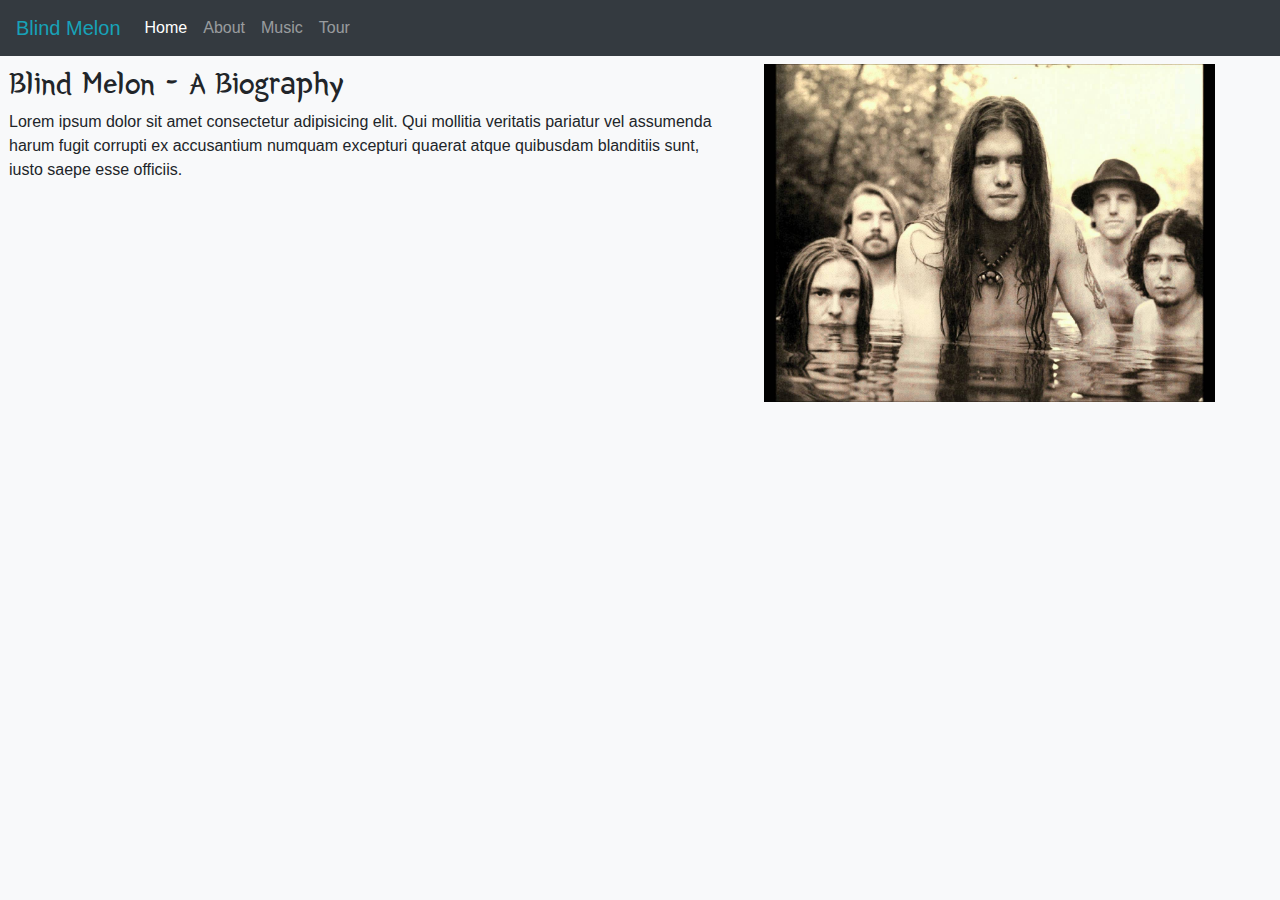
==== html/about.html @ f300e512 "about and js commit" ====
<!DOCTYPE html>
<html lang="en">

<head>
    <meta charset="UTF-8">
    <meta name="viewport" content="width=device-width, initial-scale=1.0">
    <meta http-equiv="X-UA-Compatible" content="ie=edge">
    <title>About</title>
    <link href="../images/favicon.ico" rel="icon" type="image/x-icon" />
    <link href="https://fonts.googleapis.com/css?family=Oswald:700|Yeon+Sung" rel="stylesheet">
    <link href="https://maxcdn.bootstrapcdn.com/bootstrap/4.0.0/css/bootstrap.min.css" rel="stylesheet" integrity="sha384-Gn5384xqQ1aoWXA+058RXPxPg6fy4IWvTNh0E263XmFcJlSAwiGgFAW/dAiS6JXm"
        crossorigin="anonymous">
    <link rel="stylesheet" href="..//css/styles.css">
    <script type="text/javascript" src="../js/script.js"></script>

</head>

<body class="bg-light">

    <header>
        <div class="container-fluid">
            <nav class="navbar navbar-expand-sm navbar-dark bg-dark">
                <a class="navbar-brand text-info" href="#">Blind Melon</a>
                <button class="navbar-toggler" type="button" data-toggle="collapse" data-target="#navbarNav" aria-controls="navbarNav" aria-expanded="false"
                    aria-label="Toggle navigation">
                    <span class="navbar-toggler-icon"></span>
                </button>
                <div class="collapse navbar-collapse" id="navbarNav">
                    <ul class="navbar-nav">
                        <li class="nav-item active">
                            <a class="nav-link" href="index.html">Home
                                <span class="sr-only">(current)</span>
                            </a>
                        </li>
                        <li class="nav-item">
                            <a class="nav-link" href="about.html">About</a>
                        </li>
                        <li class="nav-item">
                            <a class="nav-link" href="music.html">Music</a>
                        </li>
                        <li class="nav-item">
                            <a class="nav-link" href="tours.html">Tour</a>
                        </li>
                    </ul>
                </div>
            </nav>
        </div>
    </header>

    <main>
        <div class="row nonHome">
            <div class="col-lg-7 leftColumn">
                <h2>Blind Melon - A Biography</h2>
                <p>Lorem ipsum dolor sit amet consectetur adipisicing elit. Qui mollitia veritatis pariatur vel assumenda harum
                    fugit corrupti ex accusantium numquam excepturi quaerat atque quibusdam blanditiis sunt, iusto saepe
                    esse officiis.</p>
            </div>

            <div class="col-lg-5" id="aboutPic">
                <img src="../images/blind-melon-band-pic.jpg" alt="Blind Melon Band Pic" class="img-fluid">
            </div>
        </div>

    </main>


    <script src="https://code.jquery.com/jquery-3.2.1.slim.min.js" integrity="sha384-KJ3o2DKtIkvYIK3UENzmM7KCkRr/rE9/Qpg6aAZGJwFDMVNA/GpGFF93hXpG5KkN"
        crossorigin="anonymous"></script>

    <script src="https://cdnjs.cloudflare.com/ajax/libs/popper.js/1.12.9/umd/popper.min.js" integrity="sha384-ApNbgh9B+Y1QKtv3Rn7W3mgPxhU9K/ScQsAP7hUibX39j7fakFPskvXusvfa0b4Q"
        crossorigin="anonymous"></script>
    <script src="https://maxcdn.bootstrapcdn.com/bootstrap/4.0.0/js/bootstrap.min.js" integrity="sha384-JZR6Spejh4U02d8jOt6vLEHfe/JQGiRRSQQxSfFWpi1MquVdAyjUar5+76PVCmYl"
        crossorigin="anonymous"></script>



</body>


</html>
---- css/styles.css ----
.container-fluid {
    padding: 0;
}

.paddedTitle {
    /* margin-top: 0.5rem; */
    text-align: center;
    background: cyan;
    opacity: 0.7;
    max-width: 100%;
    padding-top: 2px;
    padding-bottom: 5px;
    /* float: right;        */
    /* position: absolute; */
}

body.home {
    background-image: linear-gradient(
      rgba(0, 0, 0, 0.1),
      rgba(0, 0, 0, 0.1)
    ),url(../images/blind-melon-sunflowers.jpg);
    background-size: cover;
	background-position: center;
    background-repeat: no-repeat;

}

html {
	height: 100%;
}

.noMarginRow {
    margin-right: 0;
    position: relative;
}

h1 {
    font-family: 'Oswald', sans-serif;
}

h2 {
    font-family: 'Yeon Sung', cursive;
}

#aboutPic {
    padding-right: 5rem;
}

.nonHome {
    padding-top: 0.5rem;
}

.leftColumn {
    padding-left: 1.5rem;
}
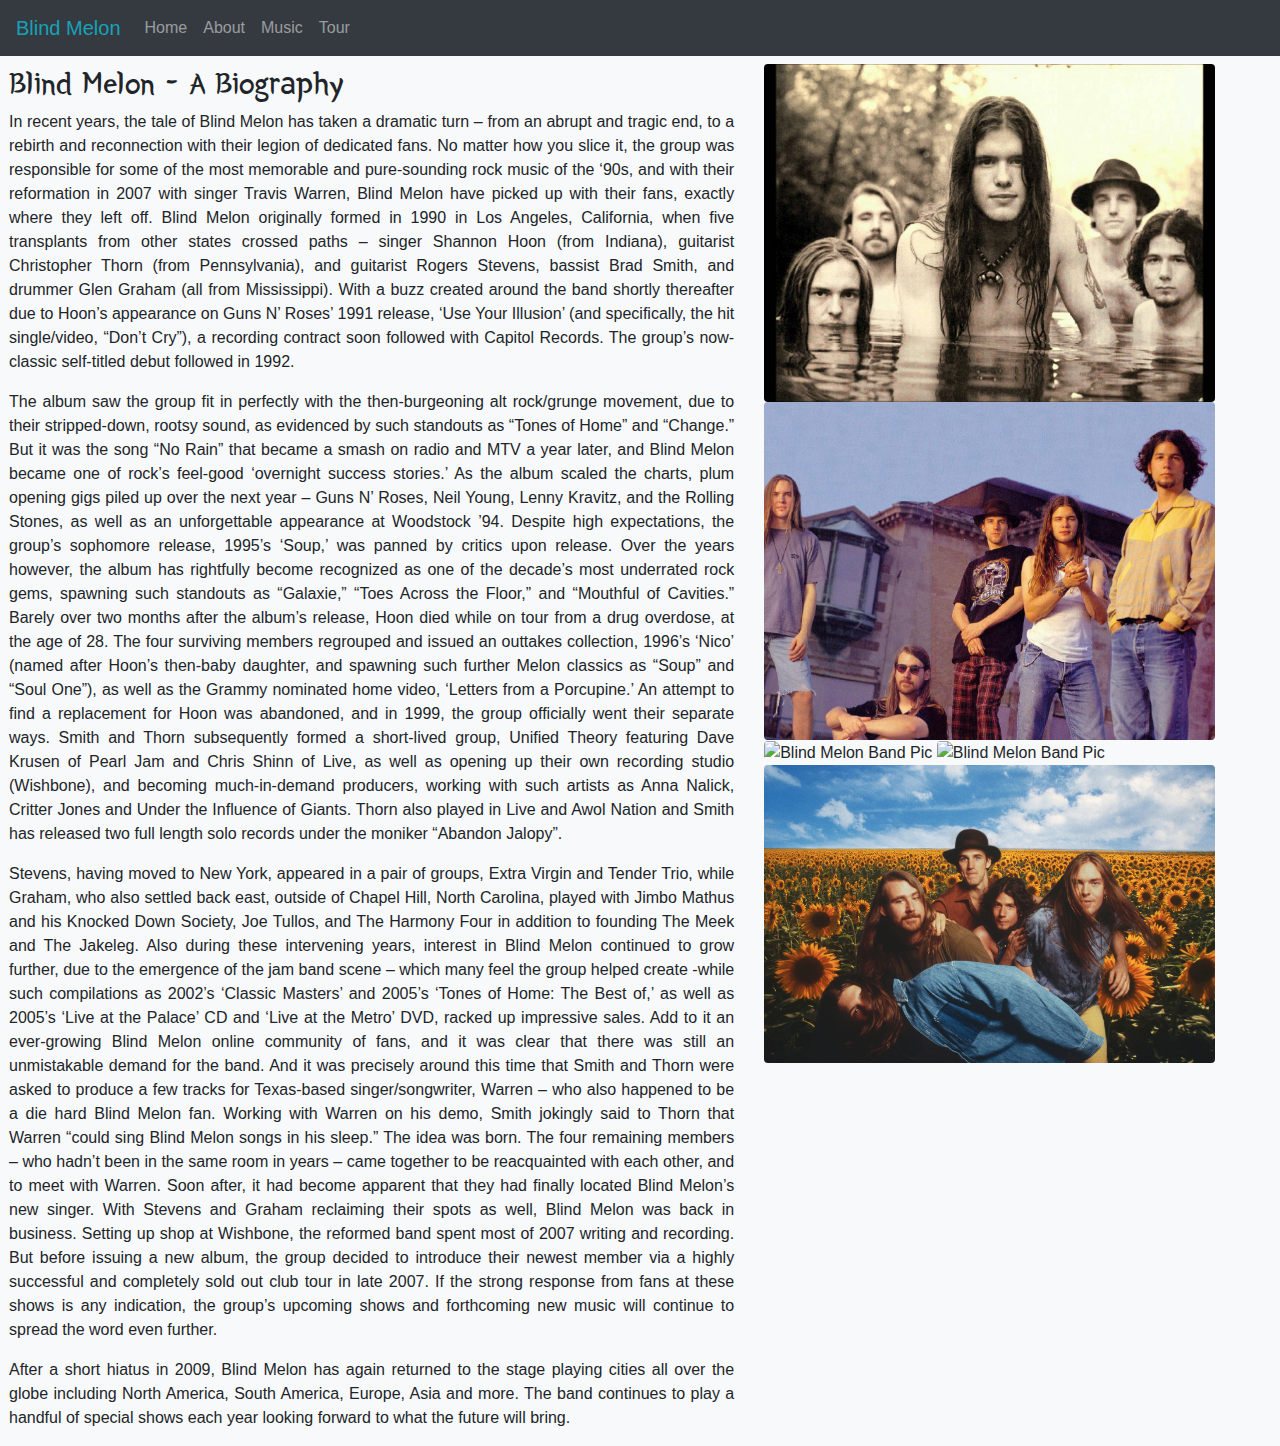
==== commit 935957a5: "thurs pm commit" ====
--- a/html/about.html
+++ b/html/about.html
@@ -11,7 +11,7 @@
     <link href="https://maxcdn.bootstrapcdn.com/bootstrap/4.0.0/css/bootstrap.min.css" rel="stylesheet" integrity="sha384-Gn5384xqQ1aoWXA+058RXPxPg6fy4IWvTNh0E263XmFcJlSAwiGgFAW/dAiS6JXm"
         crossorigin="anonymous">
     <link rel="stylesheet" href="..//css/styles.css">
-    <script type="text/javascript" src="../js/script.js"></script>
+
 
 </head>
 
@@ -20,14 +20,14 @@
     <header>
         <div class="container-fluid">
             <nav class="navbar navbar-expand-sm navbar-dark bg-dark">
-                <a class="navbar-brand text-info" href="#">Blind Melon</a>
+                <a class="navbar-brand text-info" href="index.html">Blind Melon</a>
                 <button class="navbar-toggler" type="button" data-toggle="collapse" data-target="#navbarNav" aria-controls="navbarNav" aria-expanded="false"
                     aria-label="Toggle navigation">
                     <span class="navbar-toggler-icon"></span>
                 </button>
                 <div class="collapse navbar-collapse" id="navbarNav">
                     <ul class="navbar-nav">
-                        <li class="nav-item active">
+                        <li class="nav-item">
                             <a class="nav-link" href="index.html">Home
                                 <span class="sr-only">(current)</span>
                             </a>
@@ -49,28 +49,34 @@
 
     <main>
         <div class="row nonHome">
-            <div class="col-lg-7 leftColumn">
+            <div class="col-md-7 leftColumn">
                 <h2>Blind Melon - A Biography</h2>
-                <p>Lorem ipsum dolor sit amet consectetur adipisicing elit. Qui mollitia veritatis pariatur vel assumenda harum
-                    fugit corrupti ex accusantium numquam excepturi quaerat atque quibusdam blanditiis sunt, iusto saepe
-                    esse officiis.</p>
+                    <p class="text-justify">In recent years, the tale of Blind Melon has taken a dramatic turn – from an abrupt and tragic end, to a rebirth and reconnection with their legion of dedicated fans. No matter how you slice it, the group was responsible for some of the most memorable and pure-sounding rock music of the ‘90s, and with their reformation in 2007 with singer Travis Warren, Blind Melon have picked up with their fans, exactly where they left off. Blind Melon originally formed in 1990 in Los Angeles, California, when five transplants from other states crossed paths – singer Shannon Hoon (from Indiana), guitarist Christopher Thorn (from Pennsylvania), and guitarist Rogers Stevens, bassist Brad Smith, and drummer Glen Graham (all from Mississippi). With a buzz created around the band shortly thereafter due to Hoon’s appearance on Guns N’ Roses’ 1991 release, ‘Use Your Illusion’ (and specifically, the hit single/video, “Don’t Cry”), a recording contract soon followed with Capitol Records. The group’s now-classic self-titled debut followed in 1992.</p>
+                    <p class="text-justify">The album saw the group fit in perfectly with the then-burgeoning alt rock/grunge movement, due to their stripped-down, rootsy sound, as evidenced by such standouts as “Tones of Home” and “Change.” But it was the song “No Rain” that became a smash on radio and MTV a year later, and Blind Melon became one of rock’s feel-good ‘overnight success stories.’ As the album scaled the charts, plum opening gigs piled up over the next year – Guns N’ Roses, Neil Young, Lenny Kravitz, and the Rolling Stones, as well as an unforgettable appearance at Woodstock ’94. Despite high expectations, the group’s sophomore release, 1995’s ‘Soup,’ was panned by critics upon release. Over the years however, the album has rightfully become recognized as one of the decade’s most underrated rock gems, spawning such standouts as “Galaxie,” “Toes Across the Floor,” and “Mouthful of Cavities.” Barely over two months after the album’s release, Hoon died while on tour from a drug overdose, at the age of 28. The four surviving members regrouped and issued an outtakes collection, 1996’s ‘Nico’ (named after Hoon’s then-baby daughter, and spawning such further Melon classics as “Soup” and “Soul One”), as well as the Grammy nominated home video, ‘Letters from a Porcupine.’ An attempt to find a replacement for Hoon was abandoned, and in 1999, the group officially went their separate ways. Smith and Thorn subsequently formed a short-lived group, Unified Theory featuring Dave Krusen of Pearl Jam and Chris Shinn of Live, as well as opening up their own recording studio (Wishbone), and becoming much-in-demand producers, working with such artists as Anna Nalick, Critter Jones and Under the Influence of Giants. Thorn also played in Live and Awol Nation and Smith has released two full length solo records under the moniker “Abandon Jalopy”.
+                    </p>
+                    <p class="text-justify">Stevens, having moved to New York, appeared in a pair of groups, Extra Virgin and Tender Trio, while Graham, who also settled back east, outside of Chapel Hill, North Carolina, played with Jimbo Mathus and his Knocked Down Society, Joe Tullos, and The Harmony Four in addition to founding The Meek and The Jakeleg. Also during these intervening years, interest in Blind Melon continued to grow further, due to the emergence of the jam band scene – which many feel the group helped create -while such compilations as 2002’s ‘Classic Masters’ and 2005’s ‘Tones of Home: The Best of,’ as well as 2005’s ‘Live at the Palace’ CD and ‘Live at the Metro’ DVD, racked up impressive sales. Add to it an ever-growing Blind Melon online community of fans, and it was clear that there was still an unmistakable demand for the band. And it was precisely around this time that Smith and Thorn were asked to produce a few tracks for Texas-based singer/songwriter, Warren – who also happened to be a die hard Blind Melon fan. Working with Warren on his demo, Smith jokingly said to Thorn that Warren “could sing Blind Melon songs in his sleep.” The idea was born. The four remaining members – who hadn’t been in the same room in years – came together to be reacquainted with each other, and to meet with Warren. Soon after, it had become apparent that they had finally located Blind Melon’s new singer. With Stevens and Graham reclaiming their spots as well, Blind Melon was back in business. Setting up shop at Wishbone, the reformed band spent most of 2007 writing and recording. But before issuing a new album, the group decided to introduce their newest member via a highly successful and completely sold out club tour in late 2007. If the strong response from fans at these shows is any indication, the group’s upcoming shows and forthcoming new music will continue to spread the word even further.
+                    </p>
+                    <p class="text-justify">After a short hiatus in 2009, Blind Melon has again returned to the stage playing cities all over the globe including North America, South America, Europe, Asia and more. The band continues to play a handful of special shows each year looking forward to what the future will bring.</p>
             </div>
 
-            <div class="col-lg-5" id="aboutPic">
-                <img src="../images/blind-melon-band-pic.jpg" alt="Blind Melon Band Pic" class="img-fluid">
+            <div class="col-md-5" id="aboutPic">
+                <img src="../images/blind-melon-band-pic.jpg" alt="Blind Melon Band Pic" class="img-fluid rounded aboutPic mx-auto">
+                <img src="../images/blind-melon-group-shot.jpg" alt="Blind Melon Band Pic" class="img-fluid rounded aboutPic mx-auto">
+                <img src="../images/shannon-hoon-pic.jpg" alt="Blind Melon Band Pic" class="img-fluid rounded aboutPic mx-auto">
+                <img src="../images/shannon-hoon-woodstock.jpg" alt="Blind Melon Band Pic" class="img-fluid rounded aboutPic mx-auto">
+                <img src="../images/blind-melon-sunflowers.jpg" alt="Blind Melon Band Pic" class="img-fluid rounded aboutPic mx-auto">
             </div>
         </div>
 
     </main>
 
-
     <script src="https://code.jquery.com/jquery-3.2.1.slim.min.js" integrity="sha384-KJ3o2DKtIkvYIK3UENzmM7KCkRr/rE9/Qpg6aAZGJwFDMVNA/GpGFF93hXpG5KkN"
         crossorigin="anonymous"></script>
-
     <script src="https://cdnjs.cloudflare.com/ajax/libs/popper.js/1.12.9/umd/popper.min.js" integrity="sha384-ApNbgh9B+Y1QKtv3Rn7W3mgPxhU9K/ScQsAP7hUibX39j7fakFPskvXusvfa0b4Q"
         crossorigin="anonymous"></script>
     <script src="https://maxcdn.bootstrapcdn.com/bootstrap/4.0.0/js/bootstrap.min.js" integrity="sha384-JZR6Spejh4U02d8jOt6vLEHfe/JQGiRRSQQxSfFWpi1MquVdAyjUar5+76PVCmYl"
         crossorigin="anonymous"></script>
+    <script type="text/javascript" src="../js/script.js"></script>
 
 
 
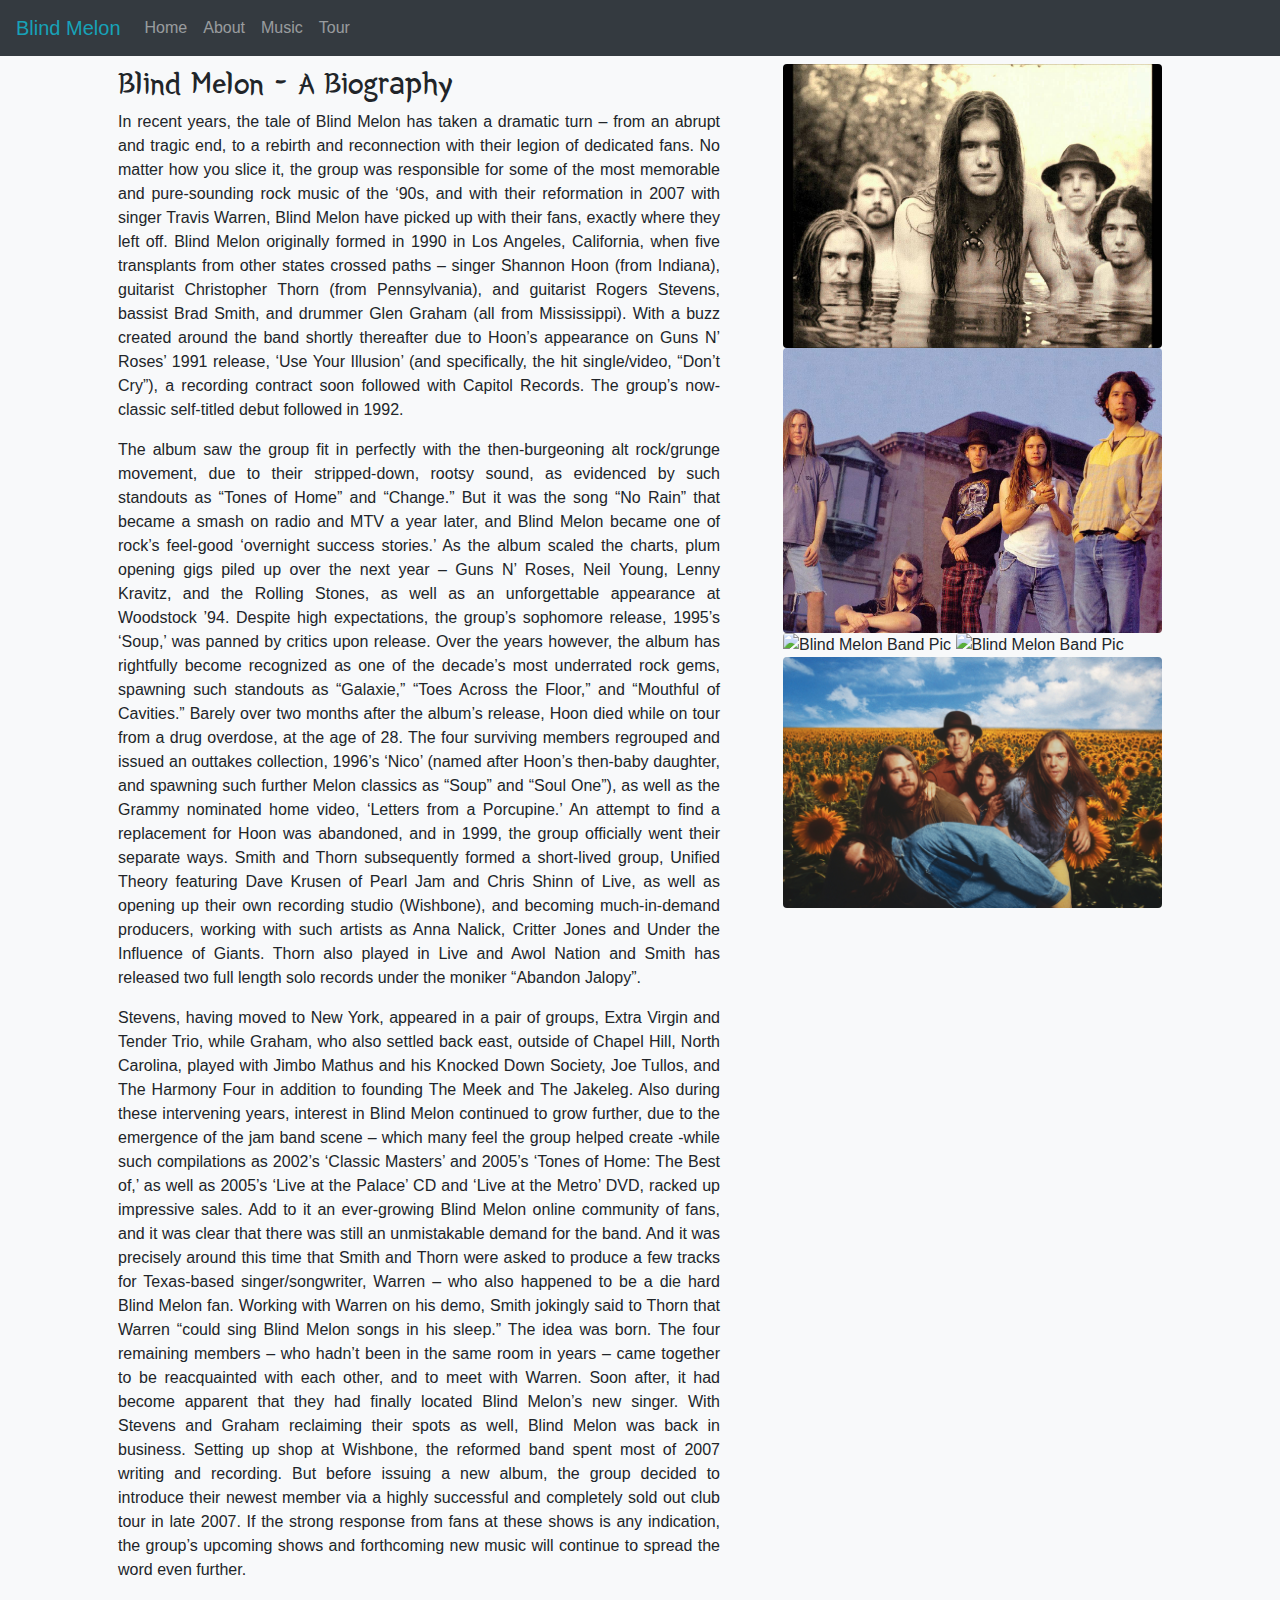
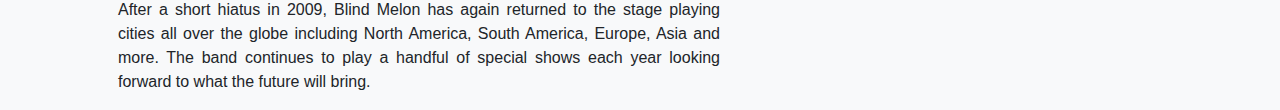
==== commit ca9d12a8: "thurs night commit" ====
--- a/html/about.html
+++ b/html/about.html
@@ -10,7 +10,7 @@
     <link href="https://fonts.googleapis.com/css?family=Oswald:700|Yeon+Sung" rel="stylesheet">
     <link href="https://maxcdn.bootstrapcdn.com/bootstrap/4.0.0/css/bootstrap.min.css" rel="stylesheet" integrity="sha384-Gn5384xqQ1aoWXA+058RXPxPg6fy4IWvTNh0E263XmFcJlSAwiGgFAW/dAiS6JXm"
         crossorigin="anonymous">
-    <link rel="stylesheet" href="..//css/styles.css">
+    <link rel="stylesheet" href="../css/styles.css">
 
 
 </head>
@@ -48,23 +48,74 @@
     </header>
 
     <main>
-        <div class="row nonHome">
-            <div class="col-md-7 leftColumn">
-                <h2>Blind Melon - A Biography</h2>
-                    <p class="text-justify">In recent years, the tale of Blind Melon has taken a dramatic turn – from an abrupt and tragic end, to a rebirth and reconnection with their legion of dedicated fans. No matter how you slice it, the group was responsible for some of the most memorable and pure-sounding rock music of the ‘90s, and with their reformation in 2007 with singer Travis Warren, Blind Melon have picked up with their fans, exactly where they left off. Blind Melon originally formed in 1990 in Los Angeles, California, when five transplants from other states crossed paths – singer Shannon Hoon (from Indiana), guitarist Christopher Thorn (from Pennsylvania), and guitarist Rogers Stevens, bassist Brad Smith, and drummer Glen Graham (all from Mississippi). With a buzz created around the band shortly thereafter due to Hoon’s appearance on Guns N’ Roses’ 1991 release, ‘Use Your Illusion’ (and specifically, the hit single/video, “Don’t Cry”), a recording contract soon followed with Capitol Records. The group’s now-classic self-titled debut followed in 1992.</p>
-                    <p class="text-justify">The album saw the group fit in perfectly with the then-burgeoning alt rock/grunge movement, due to their stripped-down, rootsy sound, as evidenced by such standouts as “Tones of Home” and “Change.” But it was the song “No Rain” that became a smash on radio and MTV a year later, and Blind Melon became one of rock’s feel-good ‘overnight success stories.’ As the album scaled the charts, plum opening gigs piled up over the next year – Guns N’ Roses, Neil Young, Lenny Kravitz, and the Rolling Stones, as well as an unforgettable appearance at Woodstock ’94. Despite high expectations, the group’s sophomore release, 1995’s ‘Soup,’ was panned by critics upon release. Over the years however, the album has rightfully become recognized as one of the decade’s most underrated rock gems, spawning such standouts as “Galaxie,” “Toes Across the Floor,” and “Mouthful of Cavities.” Barely over two months after the album’s release, Hoon died while on tour from a drug overdose, at the age of 28. The four surviving members regrouped and issued an outtakes collection, 1996’s ‘Nico’ (named after Hoon’s then-baby daughter, and spawning such further Melon classics as “Soup” and “Soul One”), as well as the Grammy nominated home video, ‘Letters from a Porcupine.’ An attempt to find a replacement for Hoon was abandoned, and in 1999, the group officially went their separate ways. Smith and Thorn subsequently formed a short-lived group, Unified Theory featuring Dave Krusen of Pearl Jam and Chris Shinn of Live, as well as opening up their own recording studio (Wishbone), and becoming much-in-demand producers, working with such artists as Anna Nalick, Critter Jones and Under the Influence of Giants. Thorn also played in Live and Awol Nation and Smith has released two full length solo records under the moniker “Abandon Jalopy”.
+
+        <div class="container">
+            <div class="row nonHome">
+                <div class="col-12 col-lg-7 pl-5 leftColumn">
+                    <h2>Blind Melon - A Biography</h2>
+                    <p class="text-justify">In recent years, the tale of Blind Melon has taken a dramatic turn – from an abrupt and tragic end, to
+                        a rebirth and reconnection with their legion of dedicated fans. No matter how you slice it, the group
+                        was responsible for some of the most memorable and pure-sounding rock music of the ‘90s, and with
+                        their reformation in 2007 with singer Travis Warren, Blind Melon have picked up with their fans,
+                        exactly where they left off. Blind Melon originally formed in 1990 in Los Angeles, California, when
+                        five transplants from other states crossed paths – singer Shannon Hoon (from Indiana), guitarist
+                        Christopher Thorn (from Pennsylvania), and guitarist Rogers Stevens, bassist Brad Smith, and drummer
+                        Glen Graham (all from Mississippi). With a buzz created around the band shortly thereafter due to
+                        Hoon’s appearance on Guns N’ Roses’ 1991 release, ‘Use Your Illusion’ (and specifically, the hit
+                        single/video, “Don’t Cry”), a recording contract soon followed with Capitol Records. The group’s
+                        now-classic self-titled debut followed in 1992.</p>
+                    <p class="text-justify">The album saw the group fit in perfectly with the then-burgeoning alt rock/grunge movement, due to their
+                        stripped-down, rootsy sound, as evidenced by such standouts as “Tones of Home” and “Change.” But
+                        it was the song “No Rain” that became a smash on radio and MTV a year later, and Blind Melon became
+                        one of rock’s feel-good ‘overnight success stories.’ As the album scaled the charts, plum opening
+                        gigs piled up over the next year – Guns N’ Roses, Neil Young, Lenny Kravitz, and the Rolling Stones,
+                        as well as an unforgettable appearance at Woodstock ’94. Despite high expectations, the group’s sophomore
+                        release, 1995’s ‘Soup,’ was panned by critics upon release. Over the years however, the album has
+                        rightfully become recognized as one of the decade’s most underrated rock gems, spawning such standouts
+                        as “Galaxie,” “Toes Across the Floor,” and “Mouthful of Cavities.” Barely over two months after the
+                        album’s release, Hoon died while on tour from a drug overdose, at the age of 28. The four surviving
+                        members regrouped and issued an outtakes collection, 1996’s ‘Nico’ (named after Hoon’s then-baby
+                        daughter, and spawning such further Melon classics as “Soup” and “Soul One”), as well as the Grammy
+                        nominated home video, ‘Letters from a Porcupine.’ An attempt to find a replacement for Hoon was abandoned,
+                        and in 1999, the group officially went their separate ways. Smith and Thorn subsequently formed a
+                        short-lived group, Unified Theory featuring Dave Krusen of Pearl Jam and Chris Shinn of Live, as
+                        well as opening up their own recording studio (Wishbone), and becoming much-in-demand producers,
+                        working with such artists as Anna Nalick, Critter Jones and Under the Influence of Giants. Thorn
+                        also played in Live and Awol Nation and Smith has released two full length solo records under the
+                        moniker “Abandon Jalopy”.
                     </p>
-                    <p class="text-justify">Stevens, having moved to New York, appeared in a pair of groups, Extra Virgin and Tender Trio, while Graham, who also settled back east, outside of Chapel Hill, North Carolina, played with Jimbo Mathus and his Knocked Down Society, Joe Tullos, and The Harmony Four in addition to founding The Meek and The Jakeleg. Also during these intervening years, interest in Blind Melon continued to grow further, due to the emergence of the jam band scene – which many feel the group helped create -while such compilations as 2002’s ‘Classic Masters’ and 2005’s ‘Tones of Home: The Best of,’ as well as 2005’s ‘Live at the Palace’ CD and ‘Live at the Metro’ DVD, racked up impressive sales. Add to it an ever-growing Blind Melon online community of fans, and it was clear that there was still an unmistakable demand for the band. And it was precisely around this time that Smith and Thorn were asked to produce a few tracks for Texas-based singer/songwriter, Warren – who also happened to be a die hard Blind Melon fan. Working with Warren on his demo, Smith jokingly said to Thorn that Warren “could sing Blind Melon songs in his sleep.” The idea was born. The four remaining members – who hadn’t been in the same room in years – came together to be reacquainted with each other, and to meet with Warren. Soon after, it had become apparent that they had finally located Blind Melon’s new singer. With Stevens and Graham reclaiming their spots as well, Blind Melon was back in business. Setting up shop at Wishbone, the reformed band spent most of 2007 writing and recording. But before issuing a new album, the group decided to introduce their newest member via a highly successful and completely sold out club tour in late 2007. If the strong response from fans at these shows is any indication, the group’s upcoming shows and forthcoming new music will continue to spread the word even further.
+                    <p class="text-justify">Stevens, having moved to New York, appeared in a pair of groups, Extra Virgin and Tender Trio, while
+                        Graham, who also settled back east, outside of Chapel Hill, North Carolina, played with Jimbo Mathus
+                        and his Knocked Down Society, Joe Tullos, and The Harmony Four in addition to founding The Meek and
+                        The Jakeleg. Also during these intervening years, interest in Blind Melon continued to grow further,
+                        due to the emergence of the jam band scene – which many feel the group helped create -while such
+                        compilations as 2002’s ‘Classic Masters’ and 2005’s ‘Tones of Home: The Best of,’ as well as 2005’s
+                        ‘Live at the Palace’ CD and ‘Live at the Metro’ DVD, racked up impressive sales. Add to it an ever-growing
+                        Blind Melon online community of fans, and it was clear that there was still an unmistakable demand
+                        for the band. And it was precisely around this time that Smith and Thorn were asked to produce a
+                        few tracks for Texas-based singer/songwriter, Warren – who also happened to be a die hard Blind Melon
+                        fan. Working with Warren on his demo, Smith jokingly said to Thorn that Warren “could sing Blind
+                        Melon songs in his sleep.” The idea was born. The four remaining members – who hadn’t been in the
+                        same room in years – came together to be reacquainted with each other, and to meet with Warren. Soon
+                        after, it had become apparent that they had finally located Blind Melon’s new singer. With Stevens
+                        and Graham reclaiming their spots as well, Blind Melon was back in business. Setting up shop at Wishbone,
+                        the reformed band spent most of 2007 writing and recording. But before issuing a new album, the group
+                        decided to introduce their newest member via a highly successful and completely sold out club tour
+                        in late 2007. If the strong response from fans at these shows is any indication, the group’s upcoming
+                        shows and forthcoming new music will continue to spread the word even further.
                     </p>
-                    <p class="text-justify">After a short hiatus in 2009, Blind Melon has again returned to the stage playing cities all over the globe including North America, South America, Europe, Asia and more. The band continues to play a handful of special shows each year looking forward to what the future will bring.</p>
-            </div>
+                    <p class="text-justify">After a short hiatus in 2009, Blind Melon has again returned to the stage playing cities all over the
+                        globe including North America, South America, Europe, Asia and more. The band continues to play a
+                        handful of special shows each year looking forward to what the future will bring.</p>
+                </div>
 
-            <div class="col-md-5" id="aboutPic">
-                <img src="../images/blind-melon-band-pic.jpg" alt="Blind Melon Band Pic" class="img-fluid rounded aboutPic mx-auto">
-                <img src="../images/blind-melon-group-shot.jpg" alt="Blind Melon Band Pic" class="img-fluid rounded aboutPic mx-auto">
-                <img src="../images/shannon-hoon-pic.jpg" alt="Blind Melon Band Pic" class="img-fluid rounded aboutPic mx-auto">
-                <img src="../images/shannon-hoon-woodstock.jpg" alt="Blind Melon Band Pic" class="img-fluid rounded aboutPic mx-auto">
-                <img src="../images/blind-melon-sunflowers.jpg" alt="Blind Melon Band Pic" class="img-fluid rounded aboutPic mx-auto">
+                <div class=" col-12 col-lg-5 pl-5 pr-5 mx-auto" id="aboutPic">
+                    <img src="../images/blind-melon-band-pic.jpg" alt="Blind Melon Band Pic" class="img-fluid rounded aboutPic">
+                    <img src="../images/blind-melon-group-shot.jpg" alt="Blind Melon Band Pic" class="img-fluid rounded aboutPic">
+                    <img src="../images/shannon-hoon-pic.jpg" alt="Blind Melon Band Pic" class="img-fluid rounded aboutPic">
+                    <img src="../images/shannon-hoon-woodstock.jpg" alt="Blind Melon Band Pic" class="img-fluid rounded aboutPic">
+                    <img src="../images/blind-melon-sunflowers.jpg" alt="Blind Melon Band Pic" class="img-fluid rounded aboutPic">
+                </div>
             </div>
         </div>
 
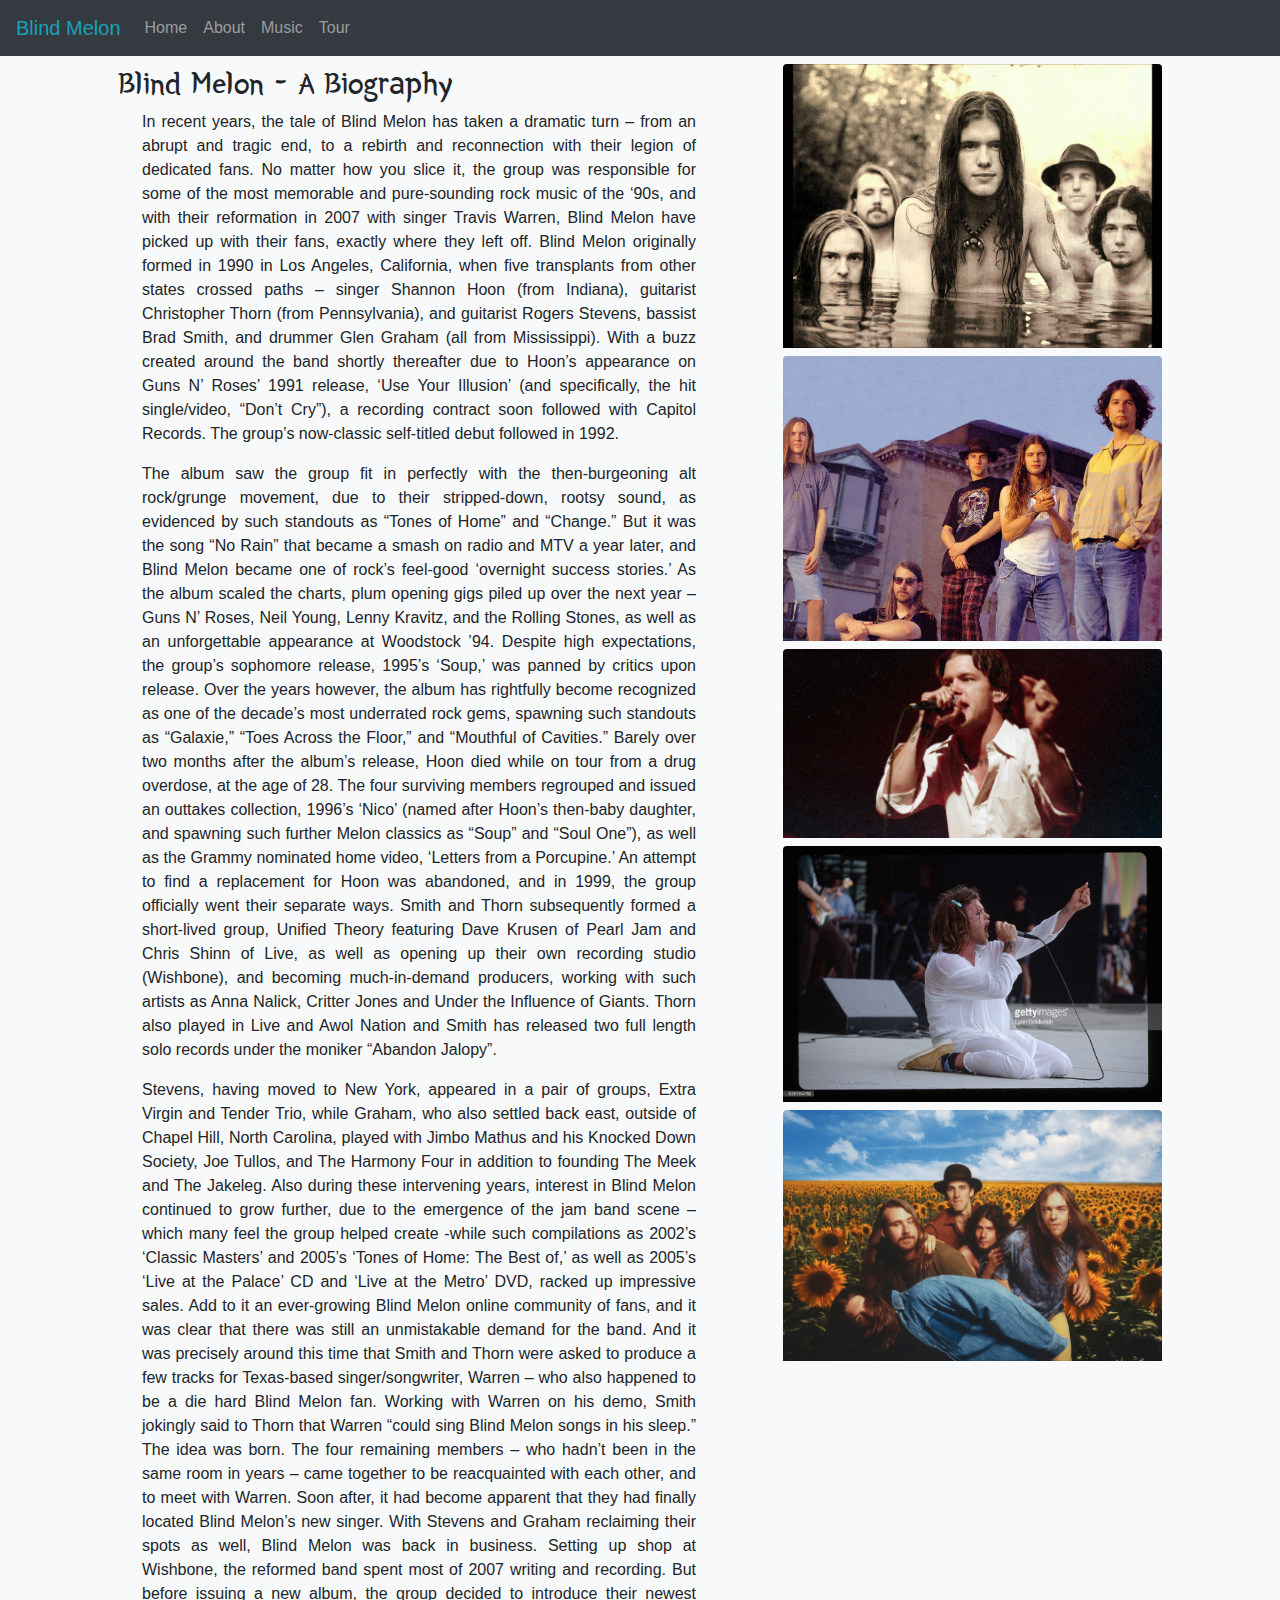
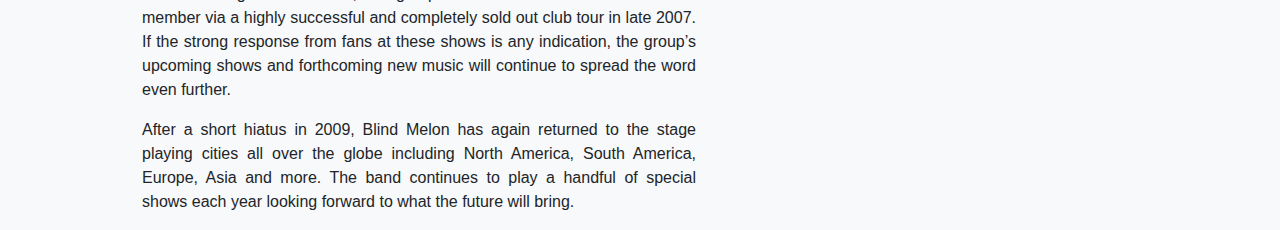
==== commit a2647f53: "Friday pm commit" ====
--- a/html/about.html
+++ b/html/about.html
@@ -5,7 +5,7 @@
     <meta charset="UTF-8">
     <meta name="viewport" content="width=device-width, initial-scale=1.0">
     <meta http-equiv="X-UA-Compatible" content="ie=edge">
-    <title>About</title>
+    <title>About | Blind Melon Fansite</title>
     <link href="../images/favicon.ico" rel="icon" type="image/x-icon" />
     <link href="https://fonts.googleapis.com/css?family=Oswald:700|Yeon+Sung" rel="stylesheet">
     <link href="https://maxcdn.bootstrapcdn.com/bootstrap/4.0.0/css/bootstrap.min.css" rel="stylesheet" integrity="sha384-Gn5384xqQ1aoWXA+058RXPxPg6fy4IWvTNh0E263XmFcJlSAwiGgFAW/dAiS6JXm"
--- a/css/styles.css
+++ b/css/styles.css
@@ -3,15 +3,14 @@
 }
 
 .paddedTitle {
-    /* margin-top: 0.5rem; */
+    
     text-align: center;
     background: cyan;
     opacity: 0.7;
     max-width: 100%;
     padding-top: 2px;
     padding-bottom: 5px;
-    /* float: right;        */
-    /* position: absolute; */
+    
 }
 
 body.home {
@@ -23,6 +22,10 @@
 	background-position: center;
     background-repeat: no-repeat;
 
+}
+
+body.music {
+    background: #343a40!important;
 }
 
 html {
@@ -42,15 +45,39 @@
     font-family: 'Yeon Sung', cursive;
 }
 
+h5 {
+    font-family: 'Roboto', sans-serif;
+}
+
+
 #aboutPic {
-    padding-right: 5rem;
+    max-width: 82%;
 }
 
 .nonHome {
     padding-top: 0.5rem;
 }
 
-.leftColumn {
-    padding-left: 1.5rem;
+/* .leftColumn {
+    padding-left: 2.5rem;
+} */
+
+p {
+    max-width: 100%;
+    padding: 0 1.5rem;
+}
+.aboutPic {
+    padding-bottom: 0.5rem;
 }
 
+/* #iFrames {
+    padding-left: 4.5rem;
+} */
+
+table {
+    background: #343a40!important;
+}
+
+a {
+    color: #17a2b8;
+}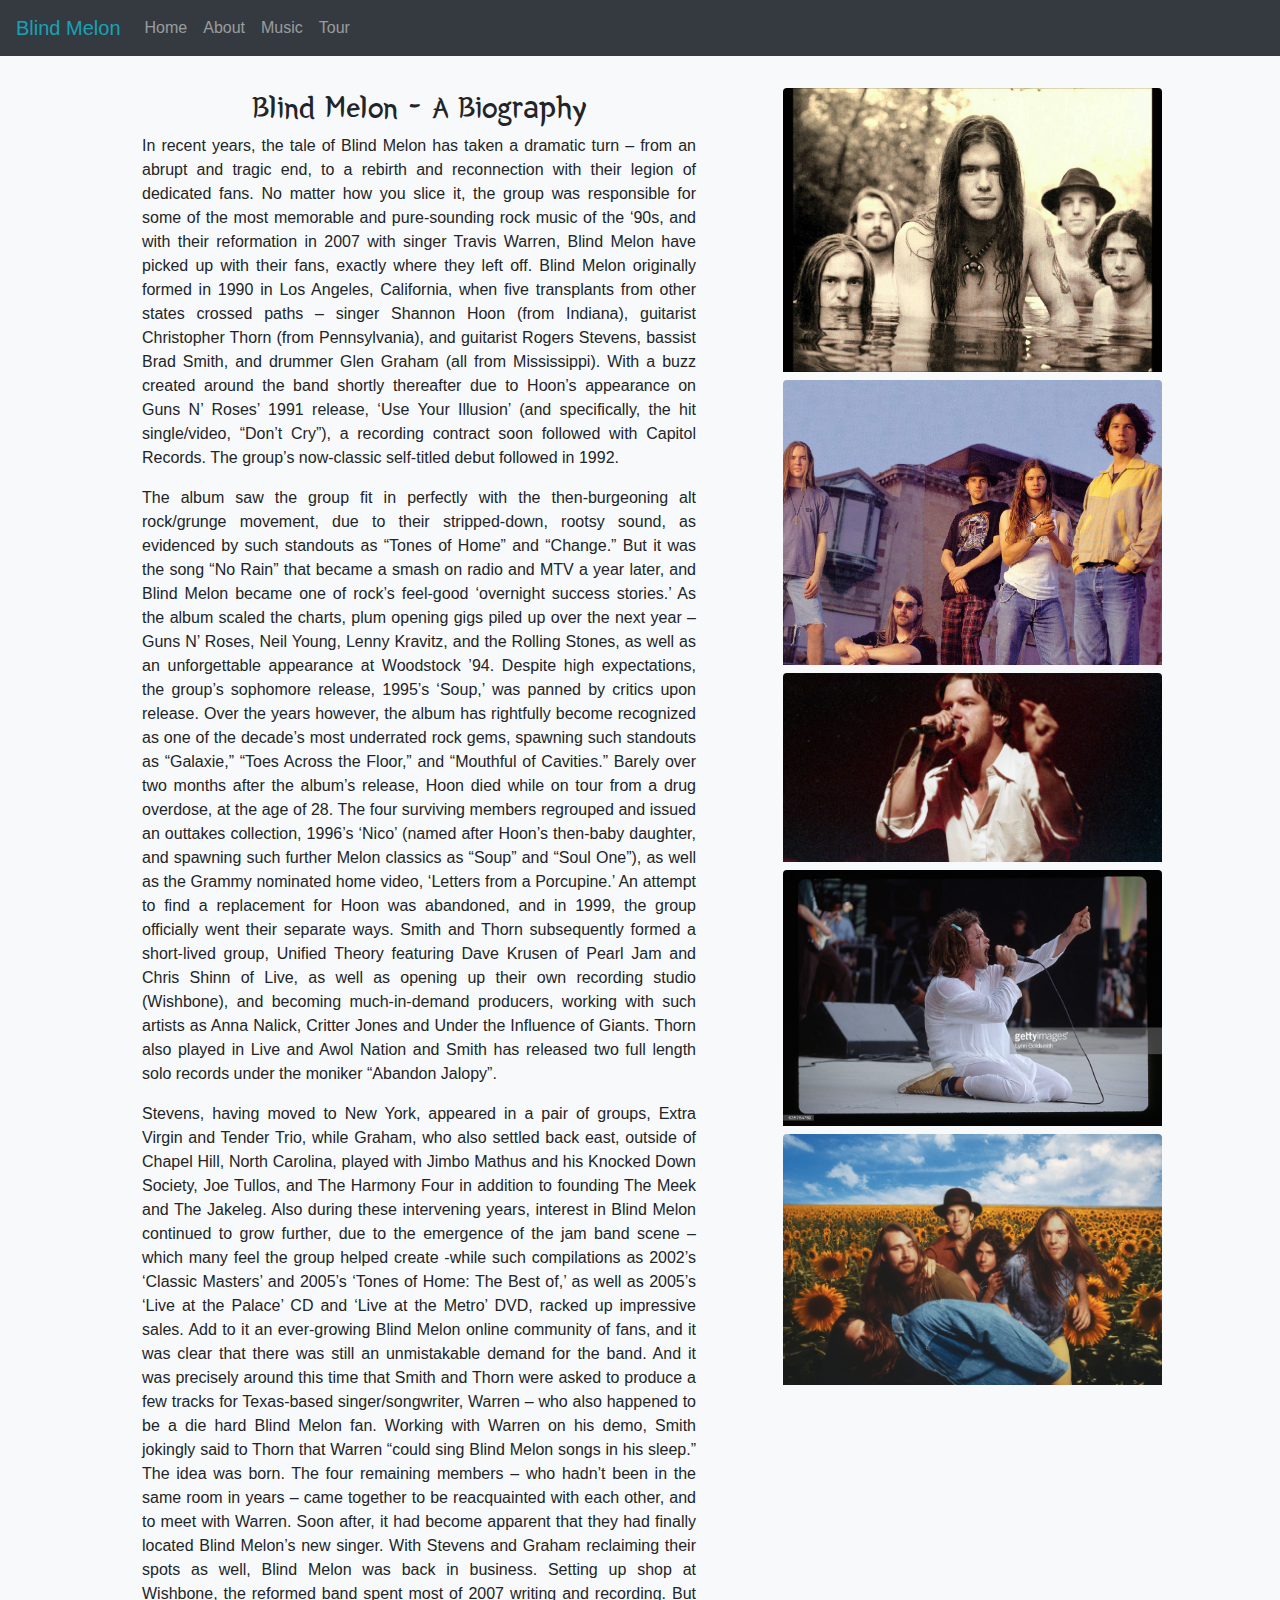
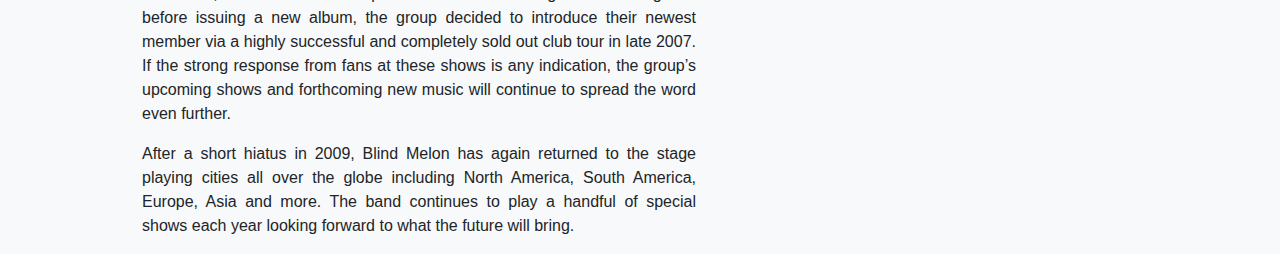
==== commit 176d7bf4: "Fri PM commit" ====
--- a/html/about.html
+++ b/html/about.html
@@ -15,11 +15,11 @@
 
 </head>
 
-<body class="bg-light">
+<body class="bg-light aboutBody">
 
     <header>
         <div class="container-fluid">
-            <nav class="navbar navbar-expand-sm navbar-dark bg-dark">
+            <nav class="navbar navbar-expand-sm navbar-dark bg-dark fixed-top">
                 <a class="navbar-brand text-info" href="index.html">Blind Melon</a>
                 <button class="navbar-toggler" type="button" data-toggle="collapse" data-target="#navbarNav" aria-controls="navbarNav" aria-expanded="false"
                     aria-label="Toggle navigation">
@@ -51,8 +51,8 @@
 
         <div class="container">
             <div class="row nonHome">
-                <div class="col-12 col-lg-7 pl-5 leftColumn">
-                    <h2>Blind Melon - A Biography</h2>
+                <div class="col-12 col-lg-7 pl-5">
+                    <h2 class="text-center">Blind Melon - A Biography</h2>
                     <p class="text-justify">In recent years, the tale of Blind Melon has taken a dramatic turn – from an abrupt and tragic end, to
                         a rebirth and reconnection with their legion of dedicated fans. No matter how you slice it, the group
                         was responsible for some of the most memorable and pure-sounding rock music of the ‘90s, and with
--- a/css/styles.css
+++ b/css/styles.css
@@ -13,7 +13,7 @@
     
 }
 
-body.home {
+.homeBody {
     background-image: linear-gradient(
       rgba(0, 0, 0, 0.1),
       rgba(0, 0, 0, 0.1)
@@ -24,18 +24,19 @@
 
 }
 
-body.music {
-    background: #343a40!important;
+.aboutBody {
+    padding-top: 5rem;
 }
+
 
 html {
 	height: 100%;
 }
 
-.noMarginRow {
+/* .noMarginRow {
     margin-right: 0;
     position: relative;
-}
+} */
 
 h1 {
     font-family: 'Oswald', sans-serif;
@@ -58,10 +59,6 @@
     padding-top: 0.5rem;
 }
 
-/* .leftColumn {
-    padding-left: 2.5rem;
-} */
-
 p {
     max-width: 100%;
     padding: 0 1.5rem;
@@ -70,14 +67,11 @@
     padding-bottom: 0.5rem;
 }
 
-/* #iFrames {
-    padding-left: 4.5rem;
-} */
-
 table {
     background: #343a40!important;
 }
 
 a {
     color: #17a2b8;
-}+}
+
